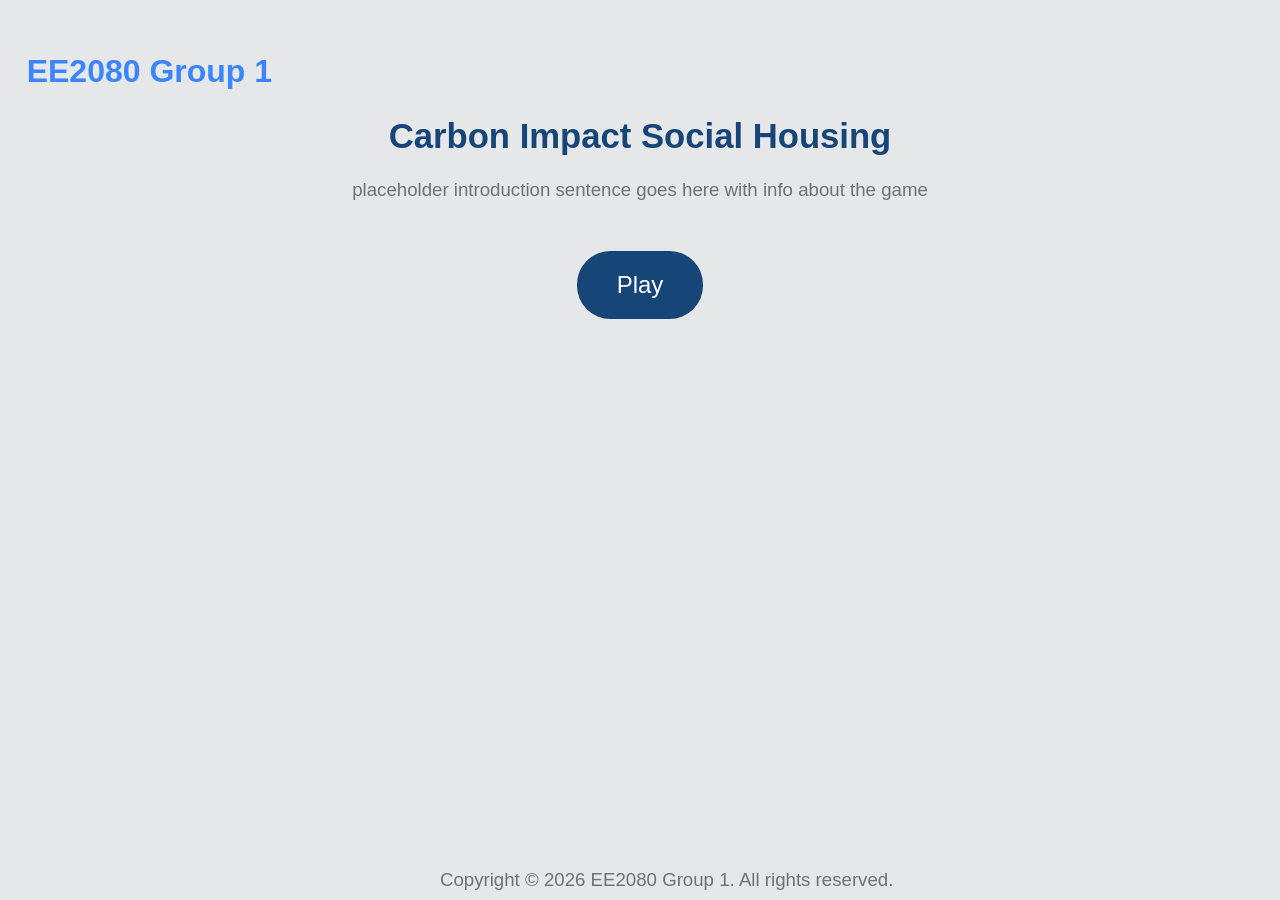
==== index.html @ bd05aa13 "first commit" ====
<!DOCTYPE html>
<html lang="en">
<head>
    <meta charset="UTF-8">
    <meta name="viewport" content="width=device-width, initial-scale=1.0">
    <link rel="stylesheet" href="main.css">
    <title>EE2080 Group 1</title>
</head>
<body>
    <a href="index.html">
        <h2>EE2080 Group 1</h2>
    </a>

    <h1>Carbon Impact Social Housing</h1>

    <p>placeholder introduction sentence goes here with info about the game</p>

    <div>
        <button onclick="location.href='Q1.html'">Play</button>
    </div>

    <footer>
        <p>Copyright &copy; 2026 EE2080 Group 1. All rights reserved.</p>
    </footer>
</body>
</html>
---- main.css ----
body {
    font-family: Arial, sans-serif;
    color: #717173;
    background-color: #E6E7E8;
    margin: 0;
    padding: 20pt;
}
h1 {   
    color: #164578;
    font-size: 26pt;
    font-weight: 700;
    text-align: center;
}
h2 {
    color: #3B86FF;
    font-weight: 700;
    font-size: 24pt;
}

p {
    text-align: center;
    font-size: 14pt;
}
a {
    text-decoration: none;
}

button {
    background-color: #164578;
    color: white;
    padding: 20px 40px;
    font-size: 18pt;
    border: none;
    cursor: pointer;
    border-radius: 25pt;
    margin: auto;
    margin-top: 50px;
    display: block;
    
}

.options {
    display: flex;
    justify-content: center;
    gap: 50px;
}

.options p {
    margin: auto;
    display: block;
    padding: 10pt;
}

.options img {
    margin: auto;
    display: block;
    width: 300pt;
    height: 300pt;
    border-radius: 25pt;
    padding: 10pt;
}

button:hover {
    background-color: #3B86FF;
}

footer {
    margin-top: 20px;
    text-align: center;
    color: #717173;
    position: absolute;
    bottom: 0;
    width: 100%;
    height: 50px;
}
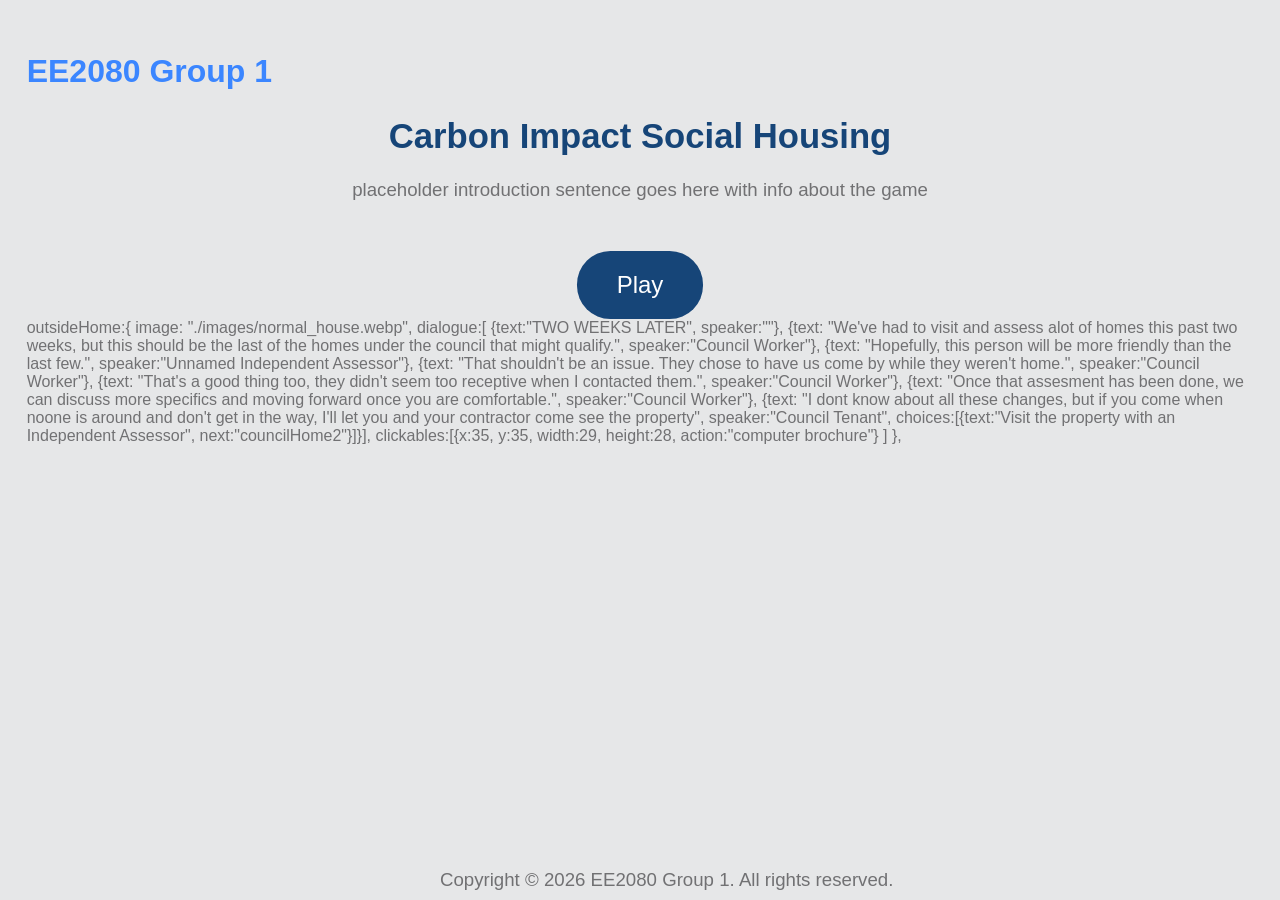
==== commit 4f7e076f: "Full dialogue" ====
--- a/index.html
+++ b/index.html
@@ -23,4 +23,18 @@
         <p>Copyright &copy; 2026 EE2080 Group 1. All rights reserved.</p>
     </footer>
 </body>
-</html>+</html>
+
+
+  outsideHome:{
+    image: "./images/normal_house.webp", 
+    dialogue:[ {text:"TWO WEEKS LATER", speaker:""},
+    {text: "We've had to visit and assess alot of homes this past two weeks, but this should be the last of the homes under the council that might qualify.", speaker:"Council Worker"}, 
+    {text: "Hopefully, this person will be more friendly than the last few.", speaker:"Unnamed Independent Assessor"}, 
+    {text: "That shouldn't be an issue. They chose to have us come by while they weren't home.", speaker:"Council Worker"},
+    {text: "That's a good thing too, they didn't seem too receptive when I contacted them.", speaker:"Council Worker"}, 
+    {text: "Once that assesment has been done, we can discuss more specifics and moving forward once you are comfortable.", speaker:"Council Worker"}, 
+    {text: "I dont know about all these changes, but if you come when noone is around and don't get in the way, I'll let you and your contractor come see the property", speaker:"Council Tenant",
+      choices:[{text:"Visit the property with an Independent Assessor", next:"councilHome2"}]}],
+    clickables:[{x:35, y:35, width:29, height:28, action:"computer brochure"} ]
+  }, 
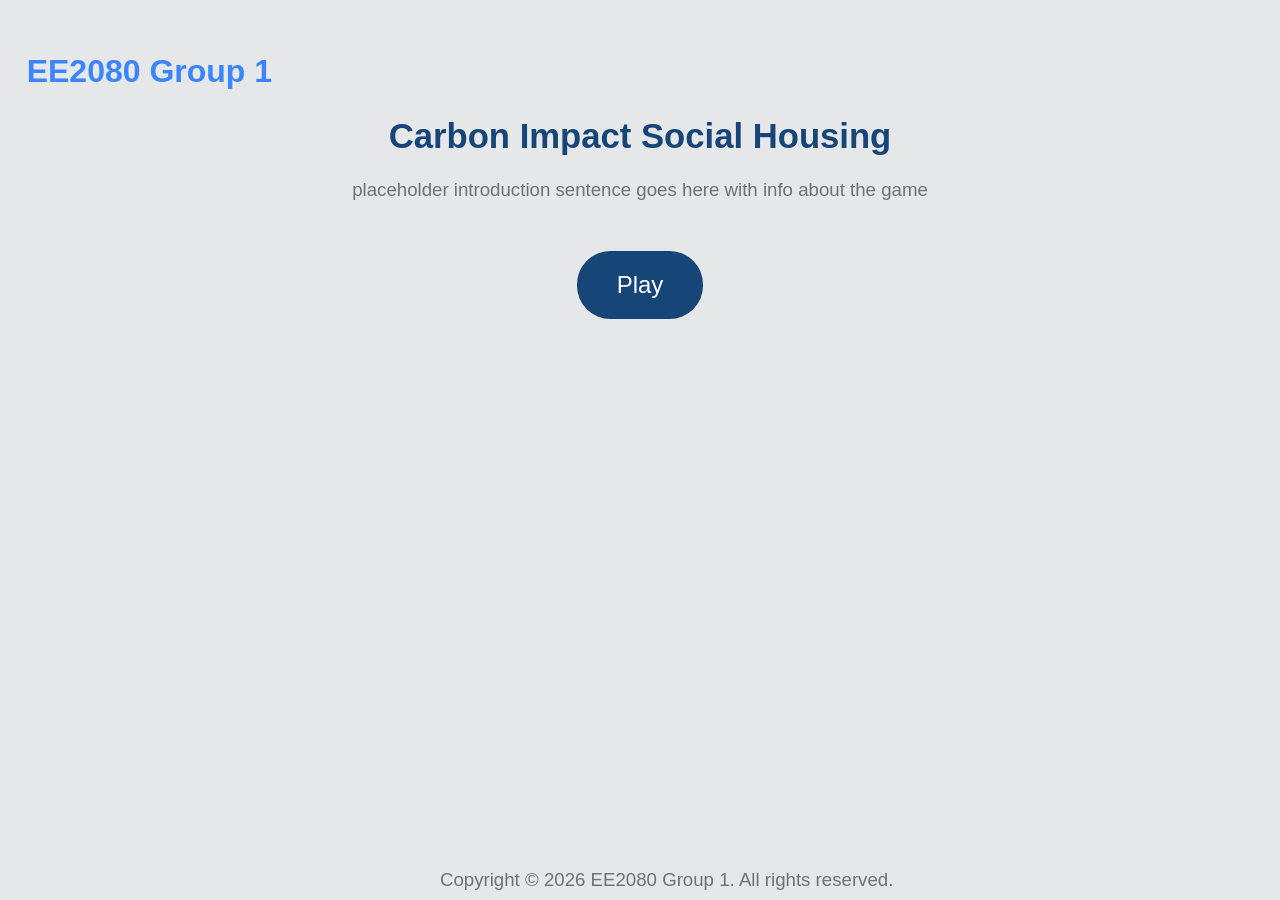
==== commit 34c103da: "changes" ====
--- a/index.html
+++ b/index.html
@@ -16,25 +16,11 @@
     <p>placeholder introduction sentence goes here with info about the game</p>
 
     <div>
-        <button onclick="location.href='Q1.html'">Play</button>
+        <button onclick="location.href='web/index.html'">Play</button>
     </div>
 
     <footer>
         <p>Copyright &copy; 2026 EE2080 Group 1. All rights reserved.</p>
     </footer>
 </body>
-</html>
-
-
-  outsideHome:{
-    image: "./images/normal_house.webp", 
-    dialogue:[ {text:"TWO WEEKS LATER", speaker:""},
-    {text: "We've had to visit and assess alot of homes this past two weeks, but this should be the last of the homes under the council that might qualify.", speaker:"Council Worker"}, 
-    {text: "Hopefully, this person will be more friendly than the last few.", speaker:"Unnamed Independent Assessor"}, 
-    {text: "That shouldn't be an issue. They chose to have us come by while they weren't home.", speaker:"Council Worker"},
-    {text: "That's a good thing too, they didn't seem too receptive when I contacted them.", speaker:"Council Worker"}, 
-    {text: "Once that assesment has been done, we can discuss more specifics and moving forward once you are comfortable.", speaker:"Council Worker"}, 
-    {text: "I dont know about all these changes, but if you come when noone is around and don't get in the way, I'll let you and your contractor come see the property", speaker:"Council Tenant",
-      choices:[{text:"Visit the property with an Independent Assessor", next:"councilHome2"}]}],
-    clickables:[{x:35, y:35, width:29, height:28, action:"computer brochure"} ]
-  }, +</html>
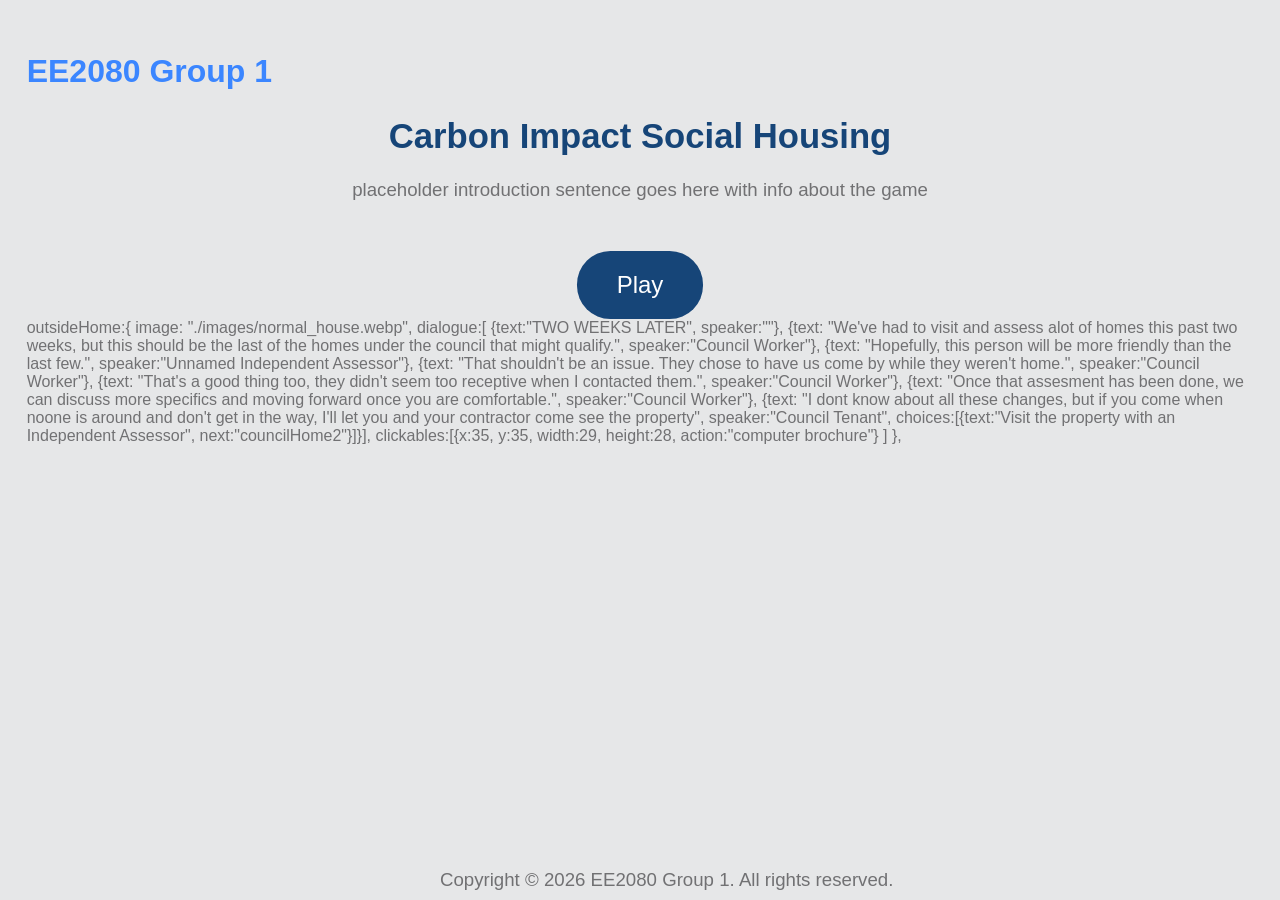
==== commit 6604c623: "Merge branch 'main' of https://github.com/MattGodwin/EE2080" ====
--- a/index.html
+++ b/index.html
@@ -23,4 +23,18 @@
         <p>Copyright &copy; 2026 EE2080 Group 1. All rights reserved.</p>
     </footer>
 </body>
-</html>+</html>
+
+
+  outsideHome:{
+    image: "./images/normal_house.webp", 
+    dialogue:[ {text:"TWO WEEKS LATER", speaker:""},
+    {text: "We've had to visit and assess alot of homes this past two weeks, but this should be the last of the homes under the council that might qualify.", speaker:"Council Worker"}, 
+    {text: "Hopefully, this person will be more friendly than the last few.", speaker:"Unnamed Independent Assessor"}, 
+    {text: "That shouldn't be an issue. They chose to have us come by while they weren't home.", speaker:"Council Worker"},
+    {text: "That's a good thing too, they didn't seem too receptive when I contacted them.", speaker:"Council Worker"}, 
+    {text: "Once that assesment has been done, we can discuss more specifics and moving forward once you are comfortable.", speaker:"Council Worker"}, 
+    {text: "I dont know about all these changes, but if you come when noone is around and don't get in the way, I'll let you and your contractor come see the property", speaker:"Council Tenant",
+      choices:[{text:"Visit the property with an Independent Assessor", next:"councilHome2"}]}],
+    clickables:[{x:35, y:35, width:29, height:28, action:"computer brochure"} ]
+  }, 
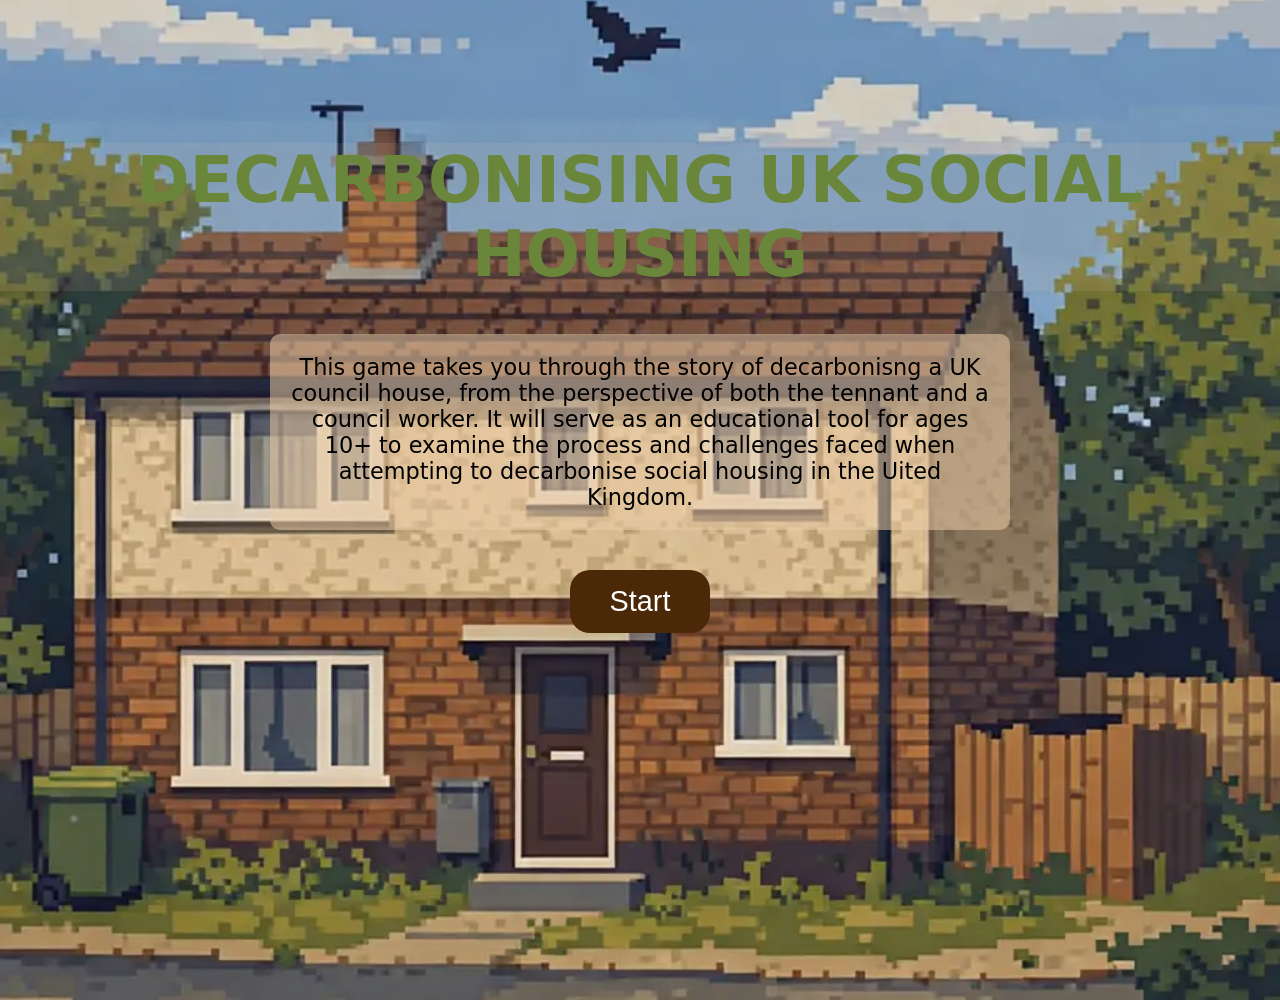
==== commit 80dc86e0: "Restructured project" ====
--- a/index.html
+++ b/index.html
@@ -1,40 +1,63 @@
-<!DOCTYPE html>
-<html lang="en">
+<!doctype html>
+<html>
+
 <head>
-    <meta charset="UTF-8">
-    <meta name="viewport" content="width=device-width, initial-scale=1.0">
-    <link rel="stylesheet" href="main.css">
-    <title>EE2080 Group 1</title>
+  <meta charset="utf-8" />
+  <meta name="viewport" content="width=device-width,initial-scale=1" />
+  <title>UK Social Housing Decarbonistion Story Game</title>
+  <link rel="stylesheet" href="style.css" />
 </head>
+
 <body>
-    <a href="index.html">
-        <h2>EE2080 Group 1</h2>
-    </a>
+<!-- Start Screen -->
+<div id="startScreen">
 
-    <h1>Carbon Impact Social Housing</h1>
+    <h1 id="gameName">DECARBONISING UK SOCIAL HOUSING</h1>
 
-    <p>placeholder introduction sentence goes here with info about the game</p>
-
-    <div>
-        <button onclick="location.href='web/index.html'">Play</button>
+    <p class="gameDescription">
+        This game takes you through the story of decarbonisng a UK council house, from the perspective of both the tennant and a council worker. 
+        It will serve as an educational tool for ages 10+ to examine the process and challenges 
+        faced when attempting to decarbonise social housing in the Uited Kingdom.
+    </p>
+    <div class="buttonContainer">
+    <button class="startButton" onclick="StartGame()">Start</button>
     </div>
 
-    <footer>
-        <p>Copyright &copy; 2026 EE2080 Group 1. All rights reserved.</p>
-    </footer>
-</body>
-</html>
+</div>
 
 
-  outsideHome:{
-    image: "./images/normal_house.webp", 
-    dialogue:[ {text:"TWO WEEKS LATER", speaker:""},
-    {text: "We've had to visit and assess alot of homes this past two weeks, but this should be the last of the homes under the council that might qualify.", speaker:"Council Worker"}, 
-    {text: "Hopefully, this person will be more friendly than the last few.", speaker:"Unnamed Independent Assessor"}, 
-    {text: "That shouldn't be an issue. They chose to have us come by while they weren't home.", speaker:"Council Worker"},
-    {text: "That's a good thing too, they didn't seem too receptive when I contacted them.", speaker:"Council Worker"}, 
-    {text: "Once that assesment has been done, we can discuss more specifics and moving forward once you are comfortable.", speaker:"Council Worker"}, 
-    {text: "I dont know about all these changes, but if you come when noone is around and don't get in the way, I'll let you and your contractor come see the property", speaker:"Council Tenant",
-      choices:[{text:"Visit the property with an Independent Assessor", next:"councilHome2"}]}],
-    clickables:[{x:35, y:35, width:29, height:28, action:"computer brochure"} ]
-  }, +<!-- Game Scenes Screen -->
+<div id="game" style="display:none;">
+
+    <div id="scenery">
+      <div id="councilBudget">Council Budget: £100000</div>
+      <div id="houseBudget">Household Budget: £1000</div>
+       <div id="clickable"></div>
+    </div>
+        <div id="ui">
+
+        <div id="dialogueBox">
+          <span id= "speaker"></span>
+          <p id="dialogue"></p>
+        </div>
+
+        <button class="nextButton" onclick="ChangeDialogue()">Next</button>
+
+        <div id="choices"></div>
+
+    </div>
+
+</div>
+<div id="popupBG"class="popup">
+  <div class="popupBox">
+    <h3 id="popupTitle"></h3>
+    <p id="popupContent"></p>
+    <button onclick="ClosePopup()">Continue</button>
+  </div>
+</div>
+
+<script src="app.js"></script>
+
+</body>
+
+</html>
--- a/style.css
+++ b/style.css
@@ -0,0 +1,222 @@
+
+
+
+body{
+    margin:0;
+    font-family:system-ui, Arial;
+    background:#0b0d10;
+    color:#e8eef5;
+}
+
+
+/* START SCREEN */
+
+#startScreen{
+    height:100vh;
+    background-image:url("images/normal_house.webp");
+    background-size:cover;
+    background-position:center;
+    text-align:center;
+    padding-top:100px;
+}
+
+#gameName{
+    color:#69863a;
+    background:#eecda81a;
+    font-size:4rem;
+}
+
+#councilBudget{
+    color:#ffffff;
+    background:#0c417e57;
+    max-width:250px;
+    font-size:1.25rem;
+}
+
+#houseBudget{
+    color:#ffffff;
+    background:#5c370c73;
+    max-width:250px;
+    font-size:1.25rem;
+}
+.gameDescription{
+    font-size:1.4rem;
+    max-width:700px;
+    margin:40px auto;
+    background:#eecda886;
+    color:black;
+    padding:20px;
+    border-radius:10px;
+}
+
+.startButton{
+    padding:15px 40px;
+    font-size:1.8rem;
+    border:none;
+    border-radius:20px;
+    background:#4b2807;
+    color:white;
+    cursor:pointer;
+}
+
+.startButton:hover{
+    background:#633a14;
+}
+
+
+/* GAME LAYOUT */
+
+#game{
+    width:100%;
+}
+
+#scenery{
+    width:100%;
+    height:70vh;
+    background-size:cover;
+    background-position:center;
+    background-repeat:no-repeat;
+    position:relative;
+}
+
+/*Clickable areas of the background*/
+.clickHere{
+    position:absolute;
+    cursor: pointer;
+}
+
+.clickHere:hover{
+    border: 2px solid #c4a20d8f;
+}
+
+/* UI AREA */
+
+#ui{
+    padding:10px;
+}
+
+
+/* DIALOGUE BOX */
+
+#dialogueBox{
+    width:80%;
+    margin:auto;
+    background:#000000bf;
+    padding-bottom: 20px;
+    padding-right: 20px;
+    border-radius:10px;
+    font-size:1.5rem;
+}
+
+#speaker{
+    font-style: italic;
+
+    font-size:1.8rem;
+    padding-left: 10px;
+    padding-right: 10px;
+    padding-bottom: 5px;
+    background: #b8966f3d;
+    border-top-left-radius: 10px;
+    border-bottom-right-radius: 10px;
+
+
+}
+
+#dialogue{
+    padding-left: 20px;
+}
+#clickable{
+    position:absolute;
+    width:100%;
+    height:100%;
+    top:0;
+    left:0;
+}
+
+
+.popup{
+    visibility: hidden;
+    position:fixed;
+    top: 0;
+    left: 0;
+    width: 100%;
+    height: 100%;
+    background: #00000099;
+    display:flex;
+    justify-content: center;
+    align-items: center;
+    z-index: 1000;
+}
+
+.popup.show{
+    visibility: visible;
+    animation: fadeIn 0.3s;
+}
+
+.popupBox{
+    background: #ffffff;
+    color: #000000;
+    padding: 25px;
+    border-radius: 10px;
+    max-width: 500px;
+    text-align: center;
+}
+
+.popupBox button{
+    margin-top: 15px;
+    padding: 10px 20px;
+    border: none; 
+    border-radius: 8px;
+    background: #69863a;
+    color: #e8eef5;
+    cursor: pointer;
+}
+
+.popupBox button:hover{
+    background: #2f3a1d;
+}
+/* NEXT BUTTON */
+
+.nextButton{
+    display:block;
+    margin:8px auto;
+    margin-right: 30px;
+    padding:12px 30px;
+    font-size:1.2rem;
+    border:none;
+    border-radius:10px;
+    background:#69863a;
+    color:white;
+    cursor:pointer;
+}
+
+.nextButton:hover{
+    background:#2f3a1d;
+}
+
+
+/* CHOICE BUTTONS */
+
+#choices{
+    text-align:center;
+}
+
+#choices button{
+    margin:10px;
+    padding:10px 20px;
+    font-size:1rem;
+    border:none;
+    border-radius:10px;
+    background:#4b2807;
+    color:white;
+    cursor:pointer;
+}
+
+#choices button:hover{
+    background:#633a14;
+}
+
+@keyframes fadeIn {
+  from {opacity: 0;}
+  to {opacity:1 ;}
+}
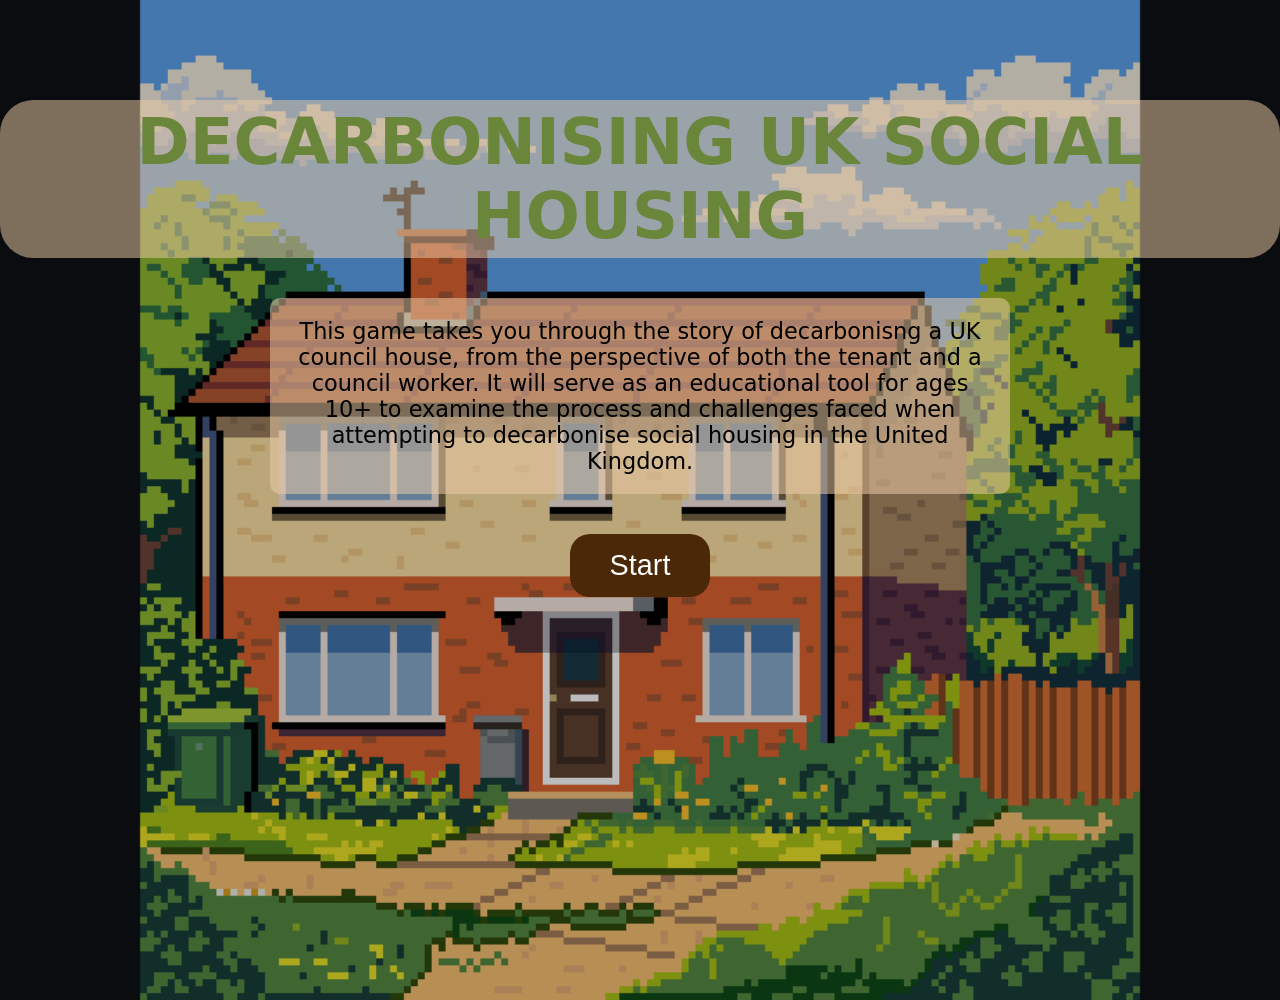
==== commit 94df40e7: "Spell check" ====
--- a/index.html
+++ b/index.html
@@ -15,9 +15,9 @@
     <h1 id="gameName">DECARBONISING UK SOCIAL HOUSING</h1>
 
     <p class="gameDescription">
-        This game takes you through the story of decarbonisng a UK council house, from the perspective of both the tennant and a council worker. 
+        This game takes you through the story of decarbonisng a UK council house, from the perspective of both the tenant and a council worker. 
         It will serve as an educational tool for ages 10+ to examine the process and challenges 
-        faced when attempting to decarbonise social housing in the Uited Kingdom.
+        faced when attempting to decarbonise social housing in the United Kingdom.
     </p>
     <div class="buttonContainer">
     <button class="startButton" onclick="StartGame()">Start</button>
--- a/style.css
+++ b/style.css
@@ -4,16 +4,18 @@
 body{
     margin:0;
     font-family:system-ui, Arial;
-    background:#0b0d10;
+    background:hsl(216, 19%, 5%);
     color:#e8eef5;
+    overflow: hidden;
 }
 
 
 /* START SCREEN */
 
 #startScreen{
-    height:100vh;
-    background-image:url("images/normal_house.webp");
+    width:100vw;
+    height: 100vh;
+    background-image:url("images/normal_house2.png");
     background-size:cover;
     background-position:center;
     text-align:center;
@@ -21,8 +23,12 @@
 }
 
 #gameName{
+    width: fit-content;
+    margin: auto;
+    border-radius: 25pt;
+    padding: 5px;
     color:#69863a;
-    background:#eecda81a;
+    background:#eecda882;
     font-size:4rem;
 }
 
